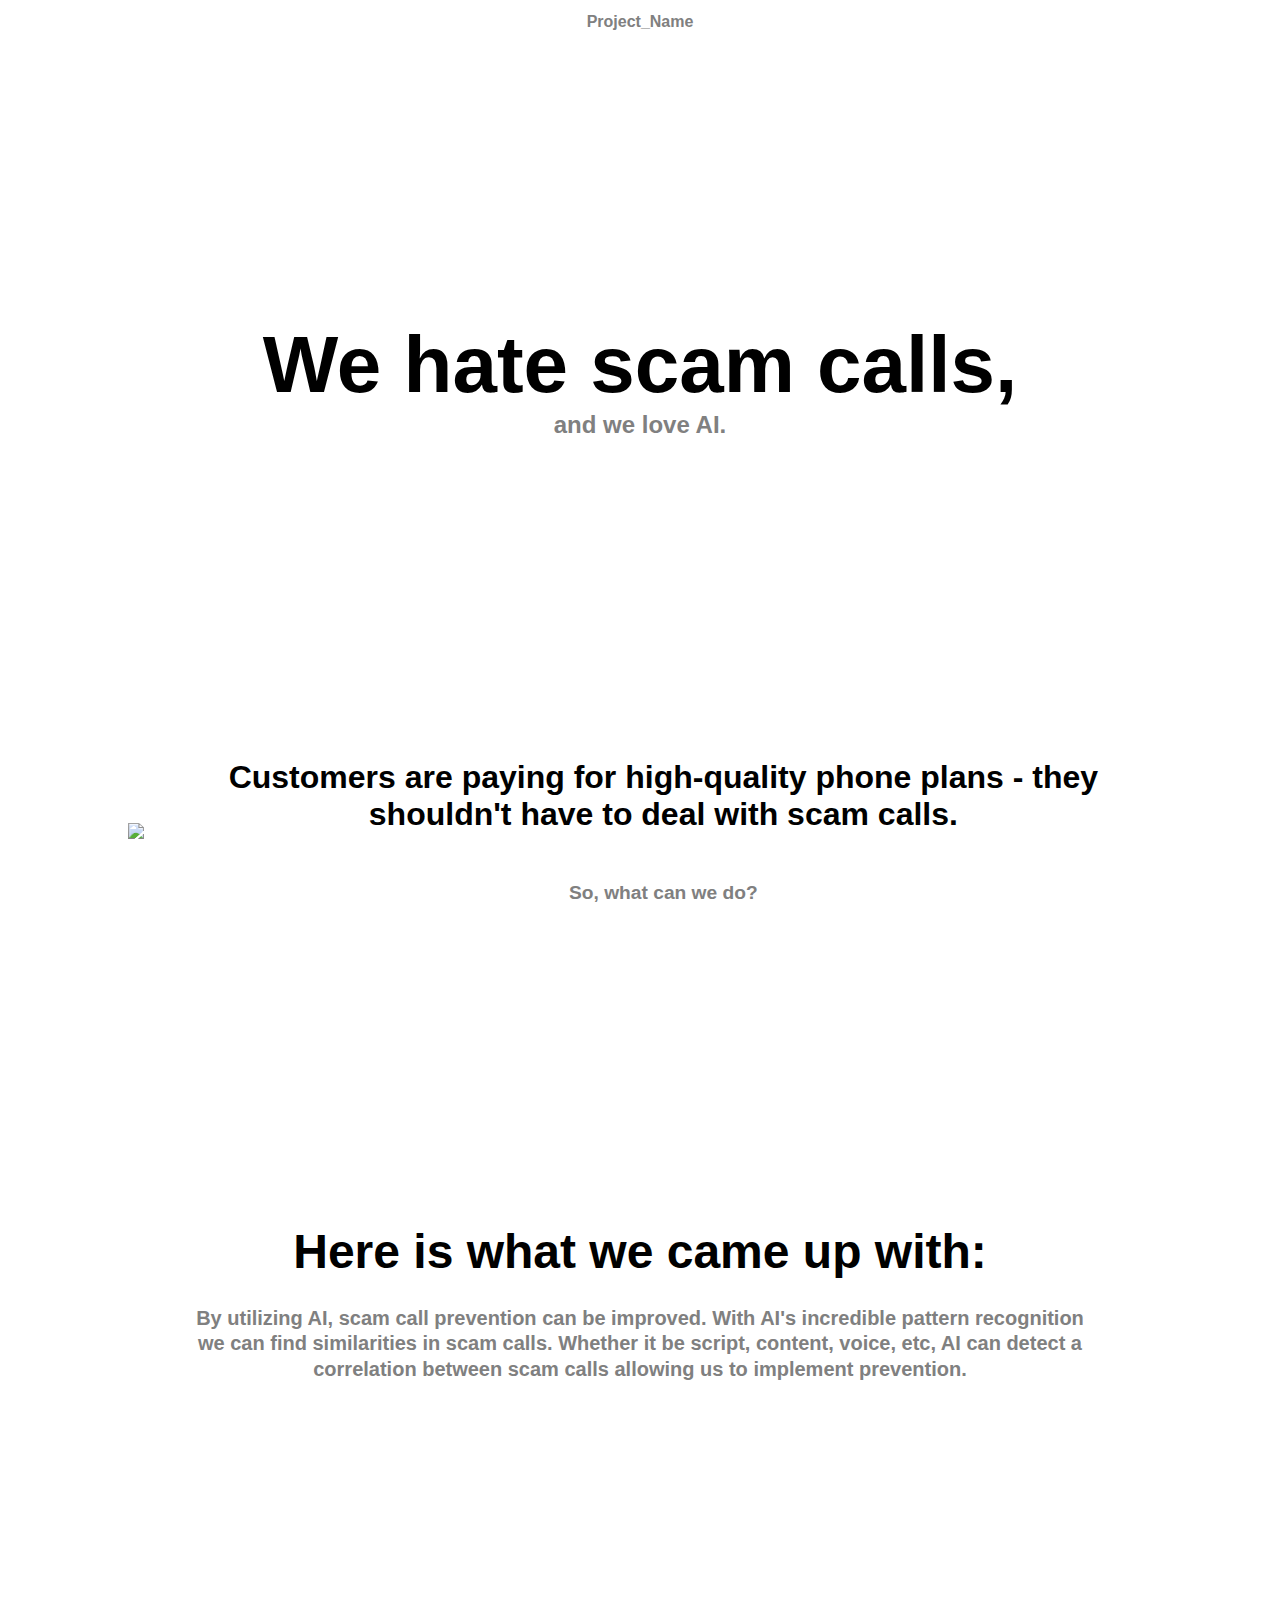
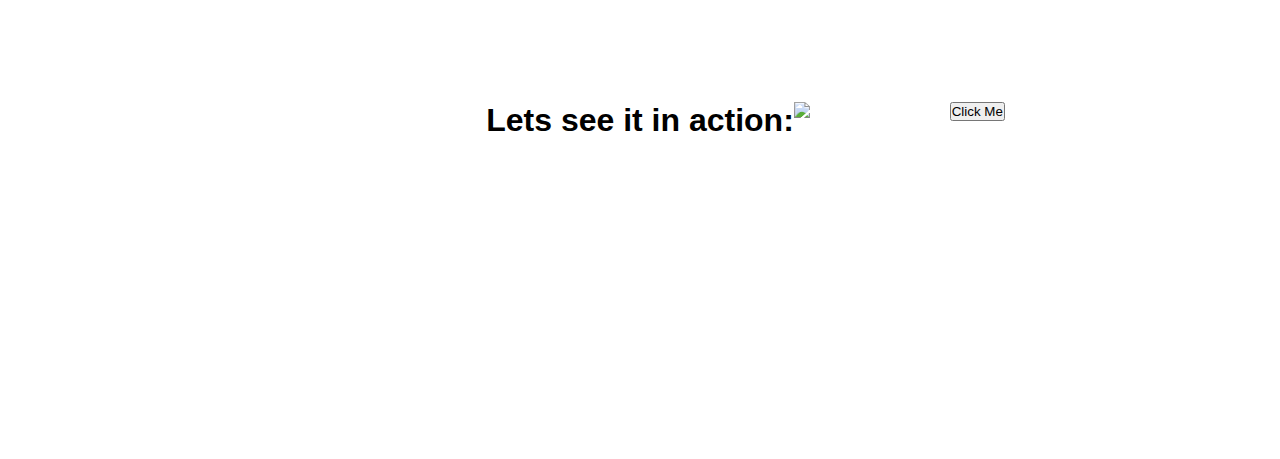
==== index.html @ 875baf06 "website" ====
<!DOCTYPE html>
<html lang="en">
<head>
    <meta charset="UTF-8">
    <meta name="viewport" content="width=device-width, initial-scale=1.0">
    <title>Document</title>

    <link rel="stylesheet" href="style.css">
    
    <link rel="preconnect" href="https://fonts.googleapis.com">
    <link rel="preconnect" href="https://fonts.gstatic.com" crossorigin>
    <link href="https://fonts.googleapis.com/css2?family=Varela+Round&display=swap" rel="stylesheet">

</head>

<body>
    <div>
        <div class="container" id="headercontainer">
            <h1 id="hheader">Project_Name</h1>
        </div>
        <div class="container" id="maincontainer">
            <h1 id="hmain">We hate scam calls,</h1>
            <h2 id="h2main">and we love AI.</h2>
        </div>
    
        <div class="container" id="secondcontainer">
            <img src="images/scamcaller.png" id="scamcallerimg">
            <div class="secondtextcontainer">
                <h1 id="hsecond">Customers are paying for high-quality phone plans - they shouldn't have to deal with scam calls.</h1>
                <p id="psecond">So, what can we do?</p>
            </div>
        </div>
    
        <div class="container" id="thirdcontainer">
            <h1 id="hthird">Here is what we came up with:</h1>
            <p id="pthird">By utilizing AI, scam call prevention can be improved. With AI's incredible pattern recognition we can find similarities in scam calls. Whether it be script, content, voice, etc, AI can detect a correlation between scam calls allowing us to implement prevention.</p>
        </div>

        <div class="container" id="forthcontainer">
            <h1 id="hforth">Lets see it in action:</h1>
            <div id="scammerinputcontainer">
                <img src="images/scammerinput.png" id="scammerinputimg">
                <button id="scammerinputbutton">Click Me</button>
            </div>
            
        </div>
    </div>


</body>
</html>
---- style.css ----
* {
    margin: 0;
    padding: 0;
    box-sizing: border-box;
    /* border: red solid 1px; */
}

body {
    font-family: "Nunito", sans-serif;
}

.container {
    width: 100%;
    animation: appear linear;
    animation-timeline: view();
    animation-range: entry 0 cover 50%;
    margin-bottom: 25%;
}

p {
    font-weight: bold;
}

@keyframes appear {
    from {
        opacity: 0;
        scale: 0.75;
    }
    to {
        opacity: 1;
        scale: 1;
    }
}

#headercontainer {
    text-align: center;
    margin-top: 1%;
    margin-bottom: 22.5%;
}

#hheader {
    font-size: 1rem;
    color: grey;
}

#maincontainer {
    display: flex;
    flex-direction: column;
    text-align: center;
}

#hmain {
    font-size: 5rem;
}

#h2main {
    color: grey;
}

#secondcontainer {
    display: flex;
    align-items: center;
    justify-content: center;
    padding-left: 10%;
    padding-right: 10%;
}

#scamcallerimg {
    margin-right: 3%;
}

#secondtextcontainer {
    display: flex;
    flex-direction: column;
}

#hsecond {
    text-align: center;
    margin-bottom: 5%;
    font-size: 2rem;
}

#psecond {
    text-align: center;
    color: grey;
    font-size: 1.2rem;
}

#thirdcontainer {
    display: flex;
    flex-direction: column;
    justify-content: center;
    align-items: center;
    padding-left: 15%;
    padding-right: 15%;
}

#hthird {
    text-align: center;
    font-size: 3rem;
    margin-bottom: 3%;
}

#pthird {
    text-align: center;
    font-size: 1.25rem;
    color: grey;
    line-height: 1.6rem;
}

#forthcontainer {
    display: flex;
    justify-content: center;
}

#scammerinputimg {
    position: absolute;
}

#scammerinputbutton {
    position: absolute;
    right: 21.5%;
    top: 100;
}
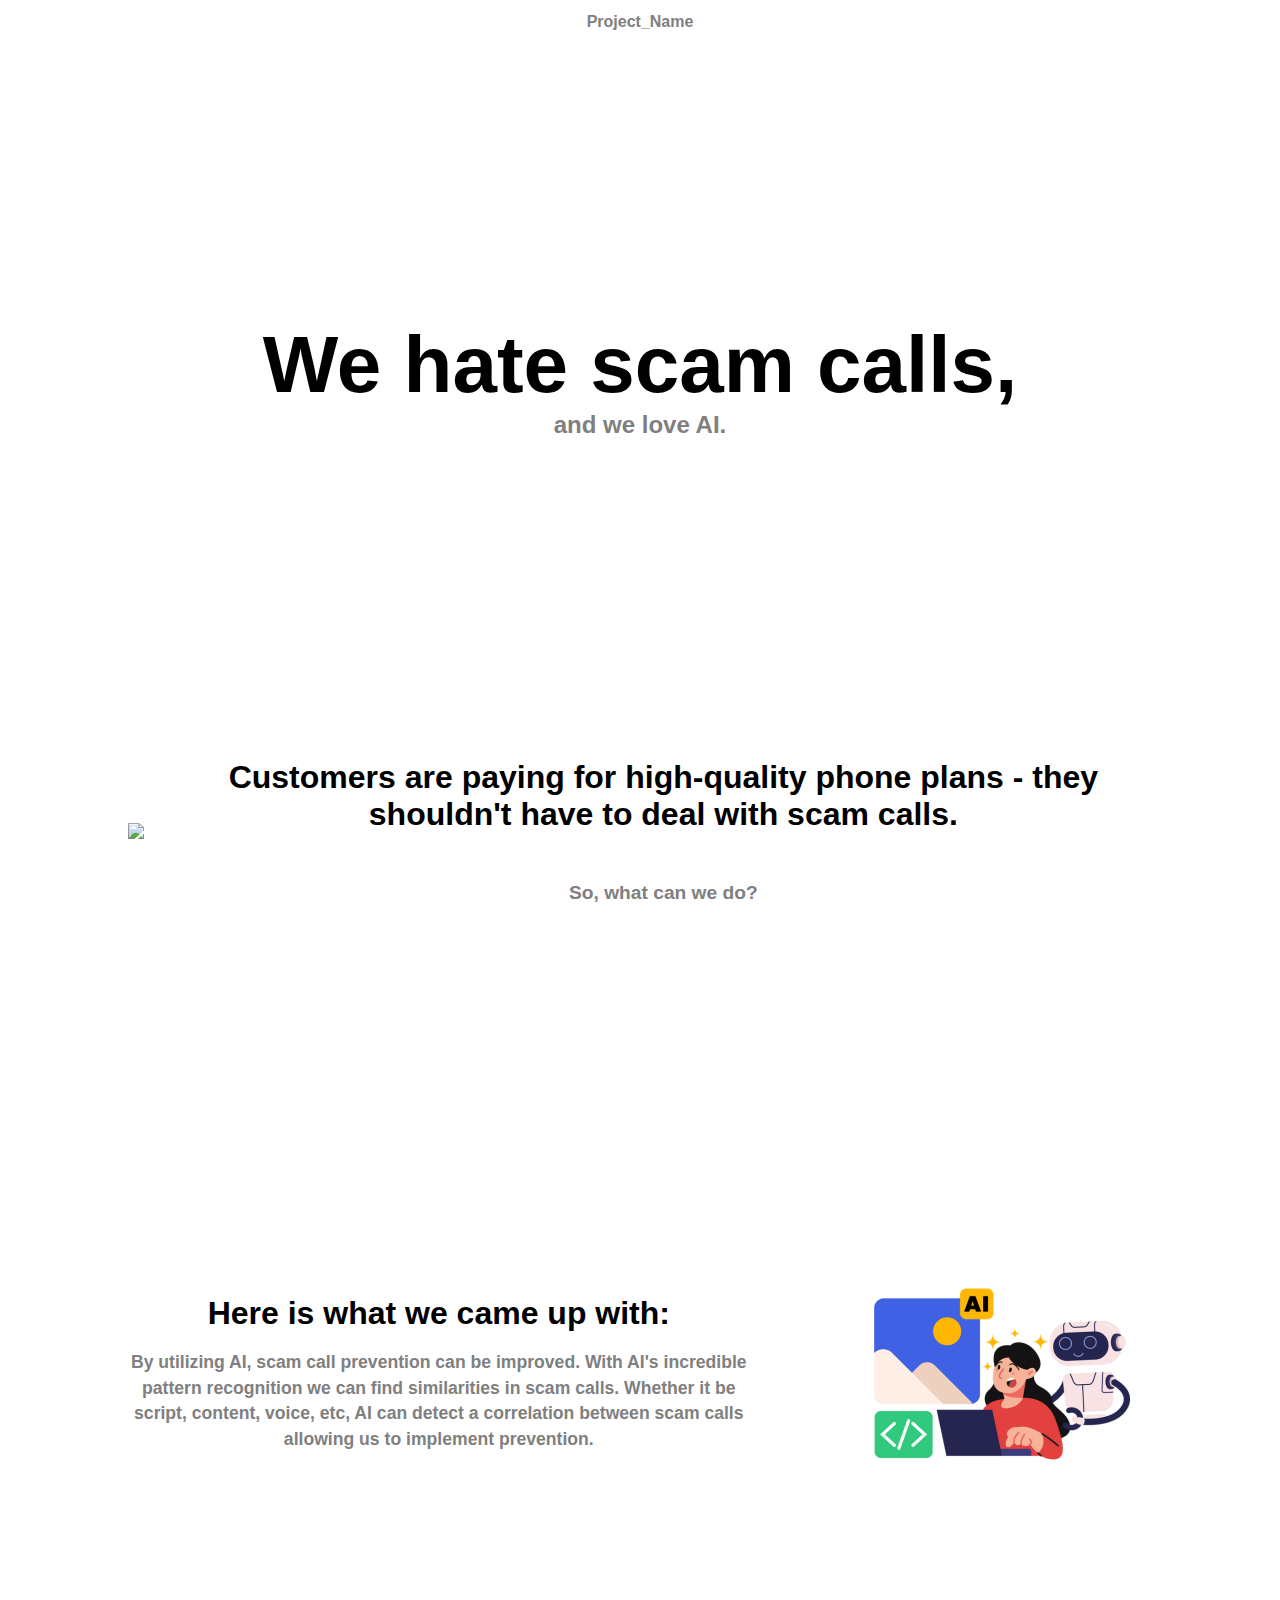
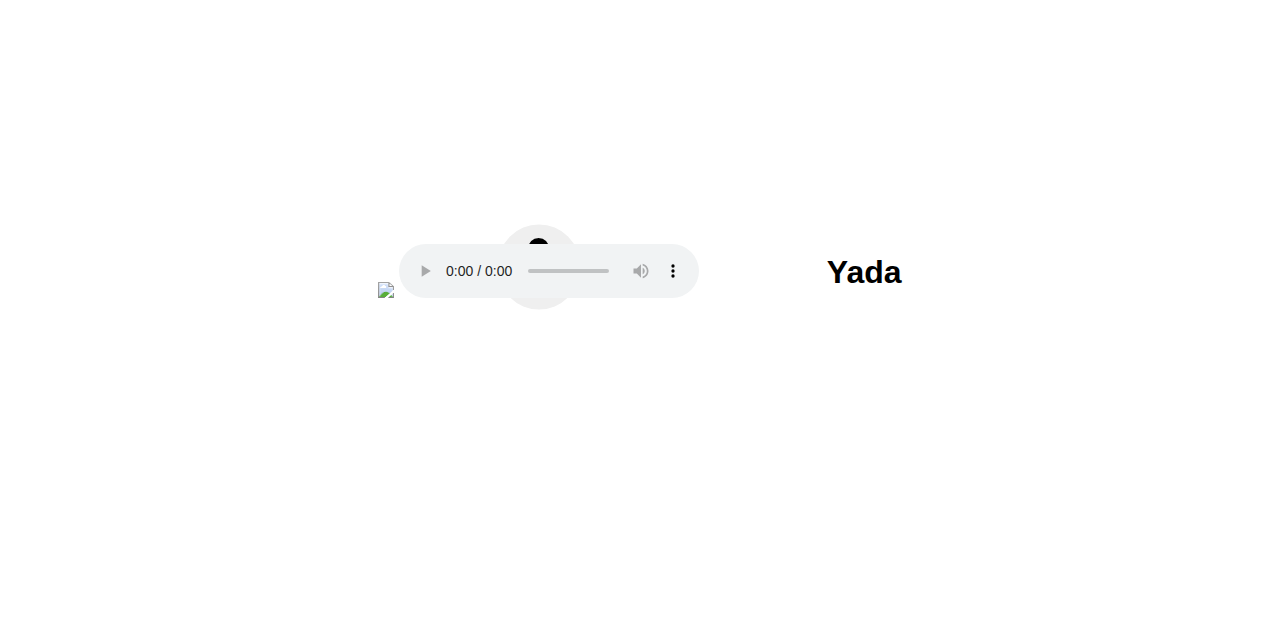
==== commit ecb52efd: "website" ====
--- a/index.html
+++ b/index.html
@@ -10,6 +10,7 @@
     <link rel="preconnect" href="https://fonts.googleapis.com">
     <link rel="preconnect" href="https://fonts.gstatic.com" crossorigin>
     <link href="https://fonts.googleapis.com/css2?family=Varela+Round&display=swap" rel="stylesheet">
+    <link rel="stylesheet" href="https://cdnjs.cloudflare.com/ajax/libs/font-awesome/6.0.0-beta3/css/all.min.css">
 
 </head>
 
@@ -32,20 +33,25 @@
         </div>
     
         <div class="container" id="thirdcontainer">
-            <h1 id="hthird">Here is what we came up with:</h1>
-            <p id="pthird">By utilizing AI, scam call prevention can be improved. With AI's incredible pattern recognition we can find similarities in scam calls. Whether it be script, content, voice, etc, AI can detect a correlation between scam calls allowing us to implement prevention.</p>
+            <div class="thirdtextcontainer">
+                <h1 id="hthird">Here is what we came up with:</h1>
+                <p id="pthird">By utilizing AI, scam call prevention can be improved. With AI's incredible pattern recognition we can find similarities in scam calls. Whether it be script, content, voice, etc, AI can detect a correlation between scam calls allowing us to implement prevention.</p>
+            </div>
+            <img src="images/ai.png" id="aiimg">
         </div>
 
         <div class="container" id="forthcontainer">
-            <h1 id="hforth">Lets see it in action:</h1>
             <div id="scammerinputcontainer">
                 <img src="images/scammerinput.png" id="scammerinputimg">
-                <button id="scammerinputbutton">Click Me</button>
+                <button class="mic-toggle" id="mic"><i class="fa-solid fa-microphone"></i></button>
+                <audio class="playback" controls></audio>
             </div>
-            
+            <h1 id="hforth">Yada</h1>
         </div>
+
     </div>
 
+    <script src="script.js"></script>
 
 </body>
 </html>--- a/style.css
+++ b/style.css
@@ -88,38 +88,55 @@
 
 #thirdcontainer {
     display: flex;
-    flex-direction: column;
+    flex-direction: ;
     justify-content: center;
     align-items: center;
-    padding-left: 15%;
-    padding-right: 15%;
+    padding-left: 10%;
+    padding-right: 10%;
 }
 
 #hthird {
     text-align: center;
-    font-size: 3rem;
+    font-size: 2rem;
     margin-bottom: 3%;
 }
 
 #pthird {
     text-align: center;
-    font-size: 1.25rem;
+    font-size: 1.1rem;
     color: grey;
     line-height: 1.6rem;
+}
+
+#aiimg {
+    margin-left: 10%;
 }
 
 #forthcontainer {
     display: flex;
     justify-content: center;
+    align-items: center;
 }
 
-#scammerinputimg {
-    position: absolute;
+#scammerinputcontainer {
+    position: relative;
+    display: inline-block;
 }
 
-#scammerinputbutton {
+
+#mic {
+    font-size: 3.5rem;
+    border: 0px;
     position: absolute;
-    right: 21.5%;
-    top: 100;
+    top: 40%;
+    left: 50%;
+    transform: translate(-50%, -50%);
+    padding: 10px 20px;
+    cursor: pointer;
+    border-radius: 10rem;
 }
 
+#hforth {
+    margin-left: 10%;
+}
+
